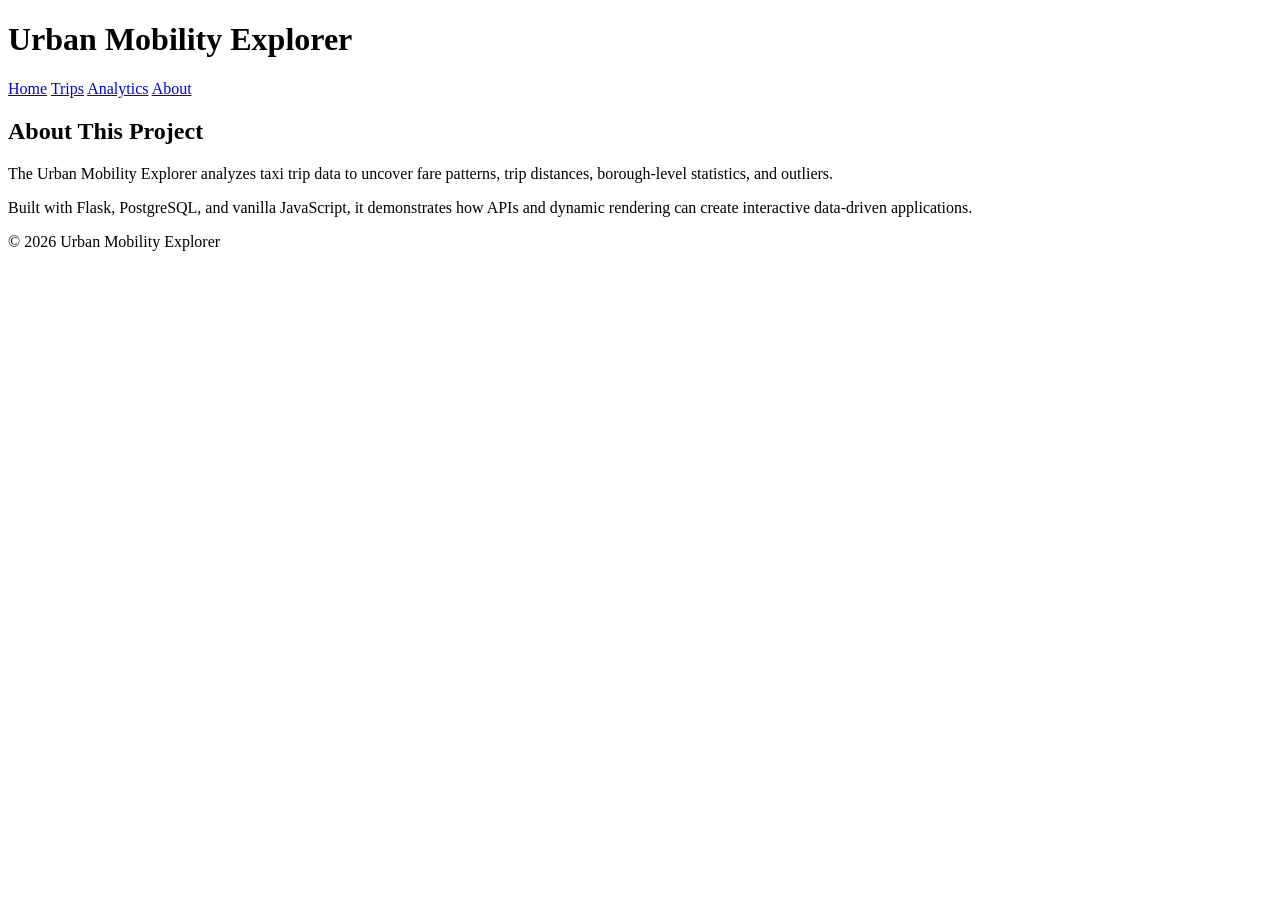
==== front-end/about.html @ bb4a69cf "Added about html file" ====
<!DOCTYPE html>
<html lang="en">
<head>
  <meta charset="UTF-8">
  <title>About - Urban Mobility Explorer</title>
  <link rel="stylesheet" href="styles.css">
</head>
<body>
  <header>
    <h1>Urban Mobility Explorer</h1>
    <nav>
      <a href="index.html">Home</a>
      <a href="trips.html">Trips</a>
      <a href="analytics.html">Analytics</a>
      <a href="about.html">About</a>
    </nav>
  </header>

  <main>
    <section>
      <h2>About This Project</h2>
      <p>
        The Urban Mobility Explorer analyzes taxi trip data to uncover fare patterns,
        trip distances, borough-level statistics, and outliers.
      </p>
      <p>
        Built with Flask, PostgreSQL, and vanilla JavaScript, it demonstrates how APIs
        and dynamic rendering can create interactive data-driven applications.
      </p>
    </section>
  </main>

  <footer>
    <p>&copy; 2026 Urban Mobility Explorer</p>
  </footer>

  <script src="app.js"></script>
</body>
</html>
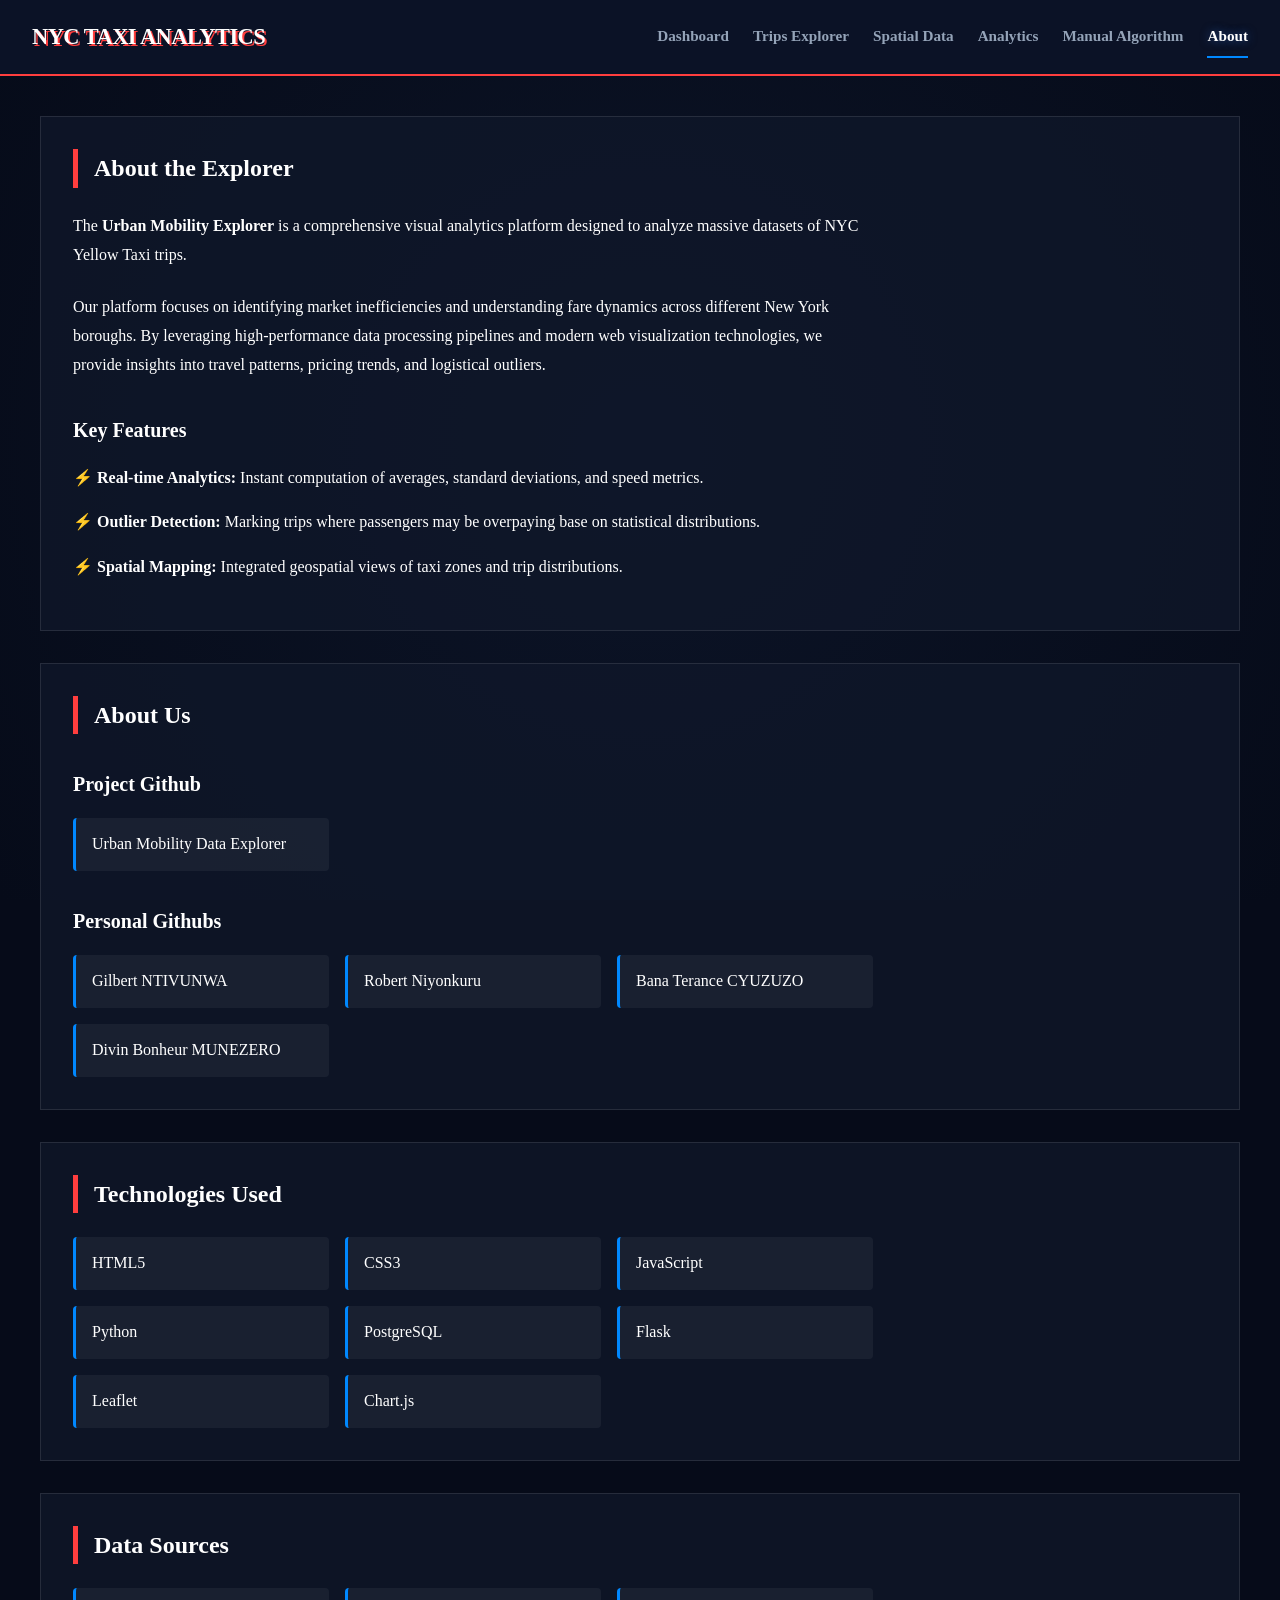
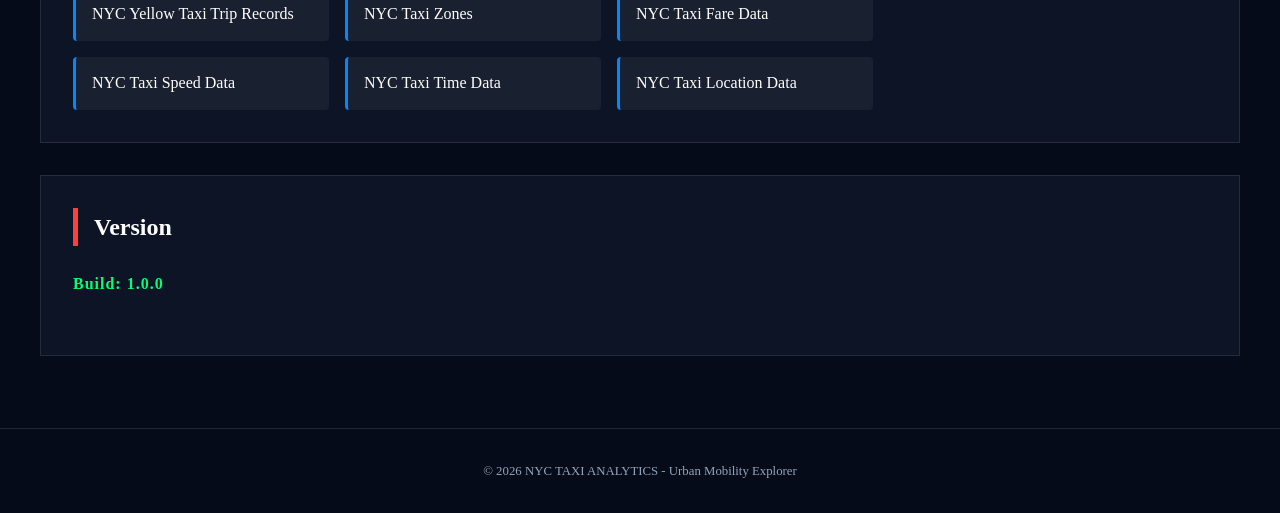
==== commit fd8e8ba2: "Updated and finalized html & css files" ====
--- a/front-end/about.html
+++ b/front-end/about.html
@@ -1,39 +1,102 @@
 <!DOCTYPE html>
 <html lang="en">
 <head>
-  <meta charset="UTF-8">
-  <title>About - Urban Mobility Explorer</title>
-  <link rel="stylesheet" href="styles.css">
+    <meta charset="UTF-8">
+    <meta name="viewport" content="width=device-width, initial-scale=1.0">
+    <title>About - Urban Mobility Explorer</title>
+    <link rel="stylesheet" href="styles.css">
 </head>
 <body>
-  <header>
-    <h1>Urban Mobility Explorer</h1>
-    <nav>
-      <a href="index.html">Home</a>
-      <a href="trips.html">Trips</a>
-      <a href="analytics.html">Analytics</a>
-      <a href="about.html">About</a>
-    </nav>
-  </header>
+    <header class="header">
+        <div class="logo-text">NYC TAXI ANALYTICS</div>
+        <nav class="nav-items">
+            <a href="index.html" class="nav-item">Dashboard</a>
+            <a href="trips.html" class="nav-item">Trips Explorer</a>
+            <a href="spatial.html" class="nav-item">Spatial Data</a>
+            <a href="analytics.html" class="nav-item">Analytics</a>
+            <a href="algorithm.html" class="nav-item">Manual Algorithm</a>
+            <a href="about.html" class="nav-item active">About</a>
+        </nav>
+    </header>
 
-  <main>
-    <section>
-      <h2>About This Project</h2>
-      <p>
-        The Urban Mobility Explorer analyzes taxi trip data to uncover fare patterns,
-        trip distances, borough-level statistics, and outliers.
-      </p>
-      <p>
-        Built with Flask, PostgreSQL, and vanilla JavaScript, it demonstrates how APIs
-        and dynamic rendering can create interactive data-driven applications.
-      </p>
-    </section>
-  </main>
+    <main class="content">
+        <div class="viz-card">
+            <h2 class="section-title">About the Explorer</h2>
+            <div class="info-content">
+                <p>
+                    The <strong>Urban Mobility Explorer</strong> is a comprehensive visual analytics platform designed to analyze massive datasets of NYC Yellow Taxi trips.
+                </p>
+                <p>
+                    Our platform focuses on identifying market inefficiencies and understanding fare dynamics across different New York boroughs. By leveraging high-performance data processing pipelines and modern web visualization technologies, we provide insights into travel patterns, pricing trends, and logistical outliers.
+                </p>
 
-  <footer>
-    <p>&copy; 2026 Urban Mobility Explorer</p>
-  </footer>
+                <h3 class="sub-section-title">Key Features</h3>
+                <ul class="feature-list">
+                    <li class="feature-item"><strong>Real-time Analytics:</strong> Instant computation of averages, standard deviations, and speed metrics.</li>
+                    <li class="feature-item"><strong>Outlier Detection:</strong> Marking trips where passengers may be overpaying base on statistical distributions.</li>
+                    <li class="feature-item"><strong>Spatial Mapping:</strong> Integrated geospatial views of taxi zones and trip distributions.</li>
+                </ul>
+            </div>
+        </div>
 
-  <script src="app.js"></script>
+        <div class="viz-card">
+            <h2 class="section-title">About Us</h2>
+            <div class="info-content">
+                <h4 class="sub-section-title">Project Github</h4>
+                <ul class="github-links">
+                    <li><a href="https://github.com/terancebana/urban-mobility-data-explorer-summative">Urban Mobility Data Explorer</a></li>
+                </ul>
+
+                <h4 class="sub-section-title">Personal Githubs</h4>
+                <ul class="github-links">
+                    <li><a href="https://github.com/NTIVUNWA250">Gilbert NTIVUNWA</a></li>
+                    <li><a href="https://github.com/RobertNiyonkuru98">Robert Niyonkuru</a></li>
+                    <li><a href="https://github.com/terancebana">Bana Terance CYUZUZO</a></li>
+                    <li><a href="https://github.com/bonheurdivin">Divin Bonheur MUNEZERO</a></li>
+                </ul>
+            </div>
+        </div>
+
+         <div class="viz-card">
+            <h2 class="section-title">Technologies Used</h2>
+            <div class="info-content">
+                <ul class="tech-stack">
+                    <li>HTML5</li>
+                    <li>CSS3</li>
+                    <li>JavaScript</li>
+                    <li>Python</li>
+                    <li>PostgreSQL</li>
+                    <li>Flask</li>
+                    <li>Leaflet</li>
+                    <li>Chart.js</li>
+                </ul>
+            </div>
+        </div>
+
+        <div class="viz-card">
+            <h2 class="section-title">Data Sources</h2>
+            <div class="info-content">
+                <ul class="tech-stack">
+                    <li>NYC Yellow Taxi Trip Records</li>
+                    <li>NYC Taxi Zones</li>
+                    <li>NYC Taxi Fare Data</li>
+                    <li>NYC Taxi Speed Data</li>
+                    <li>NYC Taxi Time Data</li>
+                    <li>NYC Taxi Location Data</li>
+                </ul>
+            </div>
+        </div>
+
+        <div class="viz-card">
+            <h2 class="section-title">Version</h2>
+            <div class="info-content">
+                <p class="version-info">Build: 1.0.0</p>
+            </div>
+        </div>
+    </main>
+    <footer style="text-align: center; padding: 2rem; color: var(--secondary-text); font-size: 0.8rem; border-top: 1px solid var(--border-color);">
+        &copy; 2026 NYC TAXI ANALYTICS - Urban Mobility Explorer
+    </footer>
+    <script src="app.js"></script>
 </body>
 </html>
--- a/front-end/styles.css
+++ b/front-end/styles.css
@@ -0,0 +1,555 @@
+:root {
+    --primary-bg: #060b19;
+    --card-bg: rgba(15, 23, 42, 0.75);
+    --accent-color: #ff3e3e;
+    --highlight-color: #0088ff;
+    --primary-text: #ffffff;
+    --secondary-text: #94a3b8;
+    --success-color: #00ff73;
+    --border-color: rgba(255, 255, 255, 0.1);
+
+    --shadow-glow: 0 0 20px rgba(255, 62, 62, 0.2);
+    --font-main: cursive;
+}
+
+* { box-sizing: border-box; margin: 0; padding: 0; }
+
+html {
+    background-color: var(--primary-bg);
+}
+
+body {
+    background-color: var(--primary-bg);
+    background:
+        radial-gradient(circle at 50% 50%, #0c1427 0%, #060b19 100%),
+        linear-gradient(rgba(255, 255, 255, 0.02) 1px, transparent 1px),
+        linear-gradient(90deg, rgba(255, 255, 255, 0.02) 1px, transparent 1px);
+    background-size: auto, 50px 50px, 50px 50px;
+    background-attachment: fixed;
+    color: var(--primary-text);
+    line-height: 1.6;
+    min-height: 100vh;
+    font-family: var(--font-main);
+}
+
+
+@keyframes overpay-pulse {
+    0% { box-shadow: 0 0 5px var(--accent-color); }
+    50% { box-shadow: 0 0 20px var(--accent-color); }
+    100% { box-shadow: 0 0 5px var(--accent-color); }
+}
+
+.trip-card.overpaying {
+    animation: overpay-pulse 2s infinite ease-in-out;
+    border: 1px solid var(--accent-color);
+}
+
+
+.glass {
+    background: var(--card-bg);
+    backdrop-filter: blur(12px);
+    -webkit-backdrop-filter: blur(12px);
+    border: 1px solid var(--border-color);
+}
+
+
+.header {
+    background: rgba(12, 20, 39, 0.95);
+    border-bottom: 2px solid var(--accent-color);
+    padding: 1rem 2rem;
+    display: flex;
+    justify-content: space-between;
+    align-items: center;
+
+    z-index: 100;
+    position: sticky;
+    top: 0;
+    backdrop-filter: blur(10px);
+}
+
+.logo-text {
+    font-weight: 900;
+    font-size: 1.4rem;
+    color: var(--primary-text);
+    letter-spacing: -0.5px;
+    text-transform: uppercase;
+    text-shadow: 2px 2px 0px var(--accent-color);
+}
+
+.nav-items { display: flex; gap: 1.5rem; }
+
+.nav-item {
+    text-decoration: none;
+    color: var(--secondary-text);
+    font-weight: 600;
+    font-size: 0.95rem;
+    padding: 0.5rem 0;
+    transition: all 0.2s;
+    border-bottom: 2px solid transparent;
+}
+
+.nav-item:hover, .nav-item.active {
+    color: var(--primary-text);
+    border-bottom-color: var(--highlight-color);
+    text-shadow: 0 0 10px rgba(59, 130, 246, 0.5);
+}
+
+
+.main-container {
+    display: grid;
+    grid-template-columns: 280px 1fr;
+    min-height: calc(100vh - 65px);
+}
+
+
+.sidebar {
+    background: rgba(12, 20, 39, 0.8);
+    border-right: 1px solid var(--border-color);
+    padding: 2rem;
+    display: flex;
+    flex-direction: column;
+}
+
+.filter-group label {
+    display: block;
+    font-size: 0.85rem;
+    font-weight: 700;
+    color: var(--highlight-color);
+    margin-bottom: 0.5rem;
+    text-transform: uppercase;
+    letter-spacing: 0.5px;
+}
+
+.filter-input {
+    width: 100%;
+    padding: 0.75rem;
+    border: 1px solid var(--border-color);
+
+    font-family: inherit;
+    font-size: 1rem;
+    margin-bottom: 1rem;
+    background-color: rgba(255, 255, 255, 0.05);
+    color: var(--primary-text);
+    transition: all 0.2s;
+}
+
+.filter-input:focus {
+    outline: none;
+    border-color: var(--accent-color);
+    background-color: rgba(255, 255, 255, 0.1);
+
+}
+
+.filter-input option {
+    background-color: #0c1427;
+    color: white;
+}
+
+.apply-btn {
+    width: 100%;
+    padding: 0.75rem;
+    background-color: var(--accent-color);
+    color: white;
+    border: none;
+
+    font-weight: 800;
+    cursor: pointer;
+    transition: all 0.2s;
+
+    text-transform: uppercase;
+    letter-spacing: 1px;
+}
+
+.apply-btn:hover {
+    background-color: #dc2626;
+    transform: translateY(-2px);
+
+}
+
+.apply-btn:active { transform: translateY(0); }
+
+
+.content {
+    padding: 2rem;
+    max-width: 1600px;
+}
+
+
+.stats-grid {
+    display: grid;
+    grid-template-columns: repeat(auto-fit, minmax(240px, 1fr));
+    gap: 1.5rem;
+    margin-bottom: 2rem;
+}
+
+.stat-card {
+    background: var(--card-bg);
+    padding: 1.5rem;
+
+    border: 1px solid var(--border-color);
+
+    transition: transform 0.2s;
+}
+
+.stat-card:hover {
+    transform: translateY(-4px);
+
+    border-color: var(--highlight-color);
+}
+
+.stat-label {
+    font-size: 0.85rem;
+    color: var(--secondary-text);
+    font-weight: 600;
+    margin-bottom: 0.5rem;
+    text-transform: uppercase;
+}
+
+.stat-value {
+    font-size: 2.25rem;
+    font-weight: 800;
+    color: var(--primary-text);
+    text-shadow: 0 0 10px rgba(255, 255, 255, 0.1);
+}
+
+
+.viz-card {
+    background: var(--card-bg);
+    padding: 2rem;
+
+    border: 1px solid var(--border-color);
+
+    margin-bottom: 2rem;
+}
+
+.section-title {
+    font-size: 1.5rem;
+    font-weight: 800;
+    color: var(--primary-text);
+    margin-bottom: 1.5rem;
+    border-left: 5px solid var(--accent-color);
+    padding-left: 1rem;
+}
+
+
+.section-header {
+    display: flex;
+    justify-content: space-between;
+    align-items: center;
+    margin-bottom: 2rem;
+    flex-wrap: wrap;
+    gap: 1rem;
+}
+
+.section-controls { display: flex; gap: 1rem; flex-wrap: wrap; }
+
+.search-box {
+    padding: 0.75rem 1rem;
+    border: 1px solid var(--border-color);
+
+    width: 300px;
+    font-size: 0.95rem;
+
+    background: rgba(255, 255, 255, 0.05);
+    color: white;
+}
+.search-box::placeholder { color: var(--secondary-text); }
+
+#tripListContainer {
+    display: flex;
+    flex-direction: column;
+    gap: 1rem;
+}
+
+.trip-card {
+    background: var(--card-bg);
+    border: 1px solid var(--border-color);
+    padding: 1.5rem;
+    transition: all 0.2s;
+}
+
+.trip-card:hover {
+    transform: scale(1.005);
+    border-color: var(--highlight-color);
+    background: rgba(30, 58, 138, 0.4);
+}
+
+.trip-header {
+    display: flex;
+    justify-content: space-between;
+    align-items: center;
+    border-bottom: 1px solid var(--border-color);
+    padding-bottom: 0.75rem;
+    margin-bottom: 1rem;
+}
+
+.stats-grid {
+    display: grid;
+    grid-template-columns: repeat(auto-fit, minmax(240px, 1fr));
+    gap: 1.5rem;
+    margin-bottom: 2rem;
+}
+
+.stat-card {
+    background: var(--card-bg);
+    padding: 1.5rem;
+    border: 1px solid var(--border-color);
+    transition: transform 0.2s;
+}
+
+.trip-id {
+    font-weight: 700;
+    font-size: 0.9rem;
+    color: var(--highlight-color);
+    text-transform: uppercase;
+}
+
+.trip-status {
+    font-size: 0.75rem;
+    padding: 4px 12px;
+    background: rgba(34, 197, 94, 0.1);
+    color: var(--success-color);
+
+    font-weight: 600;
+    border: 1px solid rgba(34, 197, 94, 0.2);
+}
+
+.trip-details {
+    display: grid;
+    grid-template-columns: repeat(auto-fit, minmax(100px, 1fr));
+    gap: 1rem;
+    margin-bottom: 1rem;
+}
+
+.trip-detail-item { display: flex; flex-direction: column; }
+
+.trip-detail-label {
+    font-size: 0.75rem;
+    color: var(--secondary-text);
+    margin-bottom: 2px;
+    text-transform: uppercase;
+}
+
+.trip-detail-value {
+    font-size: 1.1rem;
+    font-weight: 700;
+    color: var(--primary-text);
+}
+
+.trip-route {
+    background: rgba(255, 255, 255, 0.05);
+    padding: 0.75rem;
+
+    font-size: 0.9rem;
+    color: var(--secondary-text);
+    display: flex;
+    align-items: center;
+    gap: 0.5rem;
+    flex-wrap: wrap;
+    border: 1px solid var(--border-color);
+}
+
+.route-arrow { color: var(--accent-color); font-weight: bold; }
+
+
+.pagination {
+    display: flex;
+    justify-content: center;
+    align-items: center;
+    gap: 1.5rem;
+    margin-top: 3rem;
+    padding-bottom: 2rem;
+}
+
+.page-btn {
+    padding: 0.5rem 1.5rem;
+    background: var(--card-bg);
+    border: 1px solid var(--border-color);
+
+    cursor: pointer;
+    font-weight: 600;
+    color: var(--secondary-text);
+    transition: all 0.2s;
+}
+
+.page-btn:hover:not(:disabled) {
+    background: var(--accent-color);
+    color: white;
+    transform: translateY(-2px);
+
+    border-color: var(--accent-color);
+}
+
+.page-btn:disabled { opacity: 0.5; cursor: not-allowed; }
+
+#pageNumber { font-weight: 600; color: var(--secondary-text); }
+
+
+table {
+    width: 100%;
+    border-collapse: separate;
+    border-spacing: 0;
+    margin-top: 1rem;
+}
+
+th {
+    text-align: left;
+    padding: 1rem;
+    background: rgba(0, 0, 0, 0.2);
+    color: var(--secondary-text);
+    font-weight: 600;
+    border-bottom: 1px solid var(--border-color);
+    text-transform: uppercase;
+    font-size: 0.8rem;
+    letter-spacing: 0.5px;
+}
+
+td {
+    padding: 1rem;
+    border-bottom: 1px solid var(--border-color);
+    color: var(--primary-text);
+}
+
+tr:last-child td { border-bottom: none; }
+tr:hover td { background-color: rgba(255, 255, 255, 0.05); }
+
+
+#map {
+    height: 600px;
+    width: 100%;
+    background: #0c1427;
+    overflow: hidden;
+    border: 1px solid var(--border-color);
+}
+
+.map-legend {
+    position: absolute;
+    bottom: 30px;
+    right: 30px;
+    background: rgba(12, 20, 39, 0.9);
+    padding: 1.2rem;
+    border-radius: 12px;
+    border: 1px solid var(--border-color);
+    z-index: 1000;
+    backdrop-filter: blur(10px);
+    box-shadow: 0 8px 32px rgba(0, 0, 0, 0.5);
+    min-width: 160px;
+}
+
+.legend-item {
+    display: flex;
+    align-items: center;
+    gap: 12px;
+    margin-bottom: 8px;
+    font-size: 0.85rem;
+    color: var(--secondary-text);
+}
+
+.legend-item .dot {
+    width: 12px;
+    height: 12px;
+    border-radius: 50%;
+    display: inline-block;
+    border: 1px solid rgba(255,255,255,0.2);
+}
+
+.loading-text {
+    text-align: center;
+    font-style: italic;
+    color: var(--secondary-text);
+    margin-top: 3rem;
+    font-size: 1.1rem;
+}
+
+
+
+
+
+.content {
+    padding: 2.5rem;
+}
+
+.trip-card.overpaying {
+    border: 2px solid var(--accent-color) !important;
+    box-shadow: 0 0 15px rgba(239, 68, 68, 0.4);
+}
+
+.overpaying-badge {
+    color: var(--accent-color);
+    font-weight: 800;
+    font-size: 0.75rem;
+    text-transform: uppercase;
+    margin-left: 10px;
+}
+
+.info-content {
+    max-width: 800px;
+    line-height: 1.8;
+}
+
+.info-content p {
+    margin-bottom: 1.5rem;
+}
+
+.feature-list {
+    list-style: none;
+    margin-top: 1rem;
+}
+
+.feature-item {
+    margin-bottom: 1rem;
+    padding-left: 1.5rem;
+    position: relative;
+}
+
+.feature-item::before {
+    content: "⚡";
+    position: absolute;
+    left: 0;
+    color: var(--accent-color);
+}
+
+.tech-stack, .github-links {
+    list-style: none;
+    display: grid;
+    grid-template-columns: repeat(auto-fill, minmax(200px, 1fr));
+    gap: 1rem;
+    margin-top: 1rem;
+}
+
+.tech-stack li, .github-links li {
+    background: rgba(255, 255, 255, 0.05);
+    padding: 0.75rem 1rem;
+    border-radius: 4px;
+    border-left: 3px solid var(--highlight-color);
+    transition: all 0.3s ease;
+}
+
+.tech-stack li:hover, .github-links li:hover {
+    background: rgba(255, 255, 255, 0.1);
+    transform: translateX(5px);
+}
+
+.github-links a {
+    color: var(--primary-text);
+    text-decoration: none;
+    font-weight: 500;
+}
+
+.github-links a:hover {
+    color: var(--accent-color);
+}
+
+.version-info {
+    font-weight: bold;
+    color: var(--success-color);
+    letter-spacing: 1px;
+}
+
+.sub-section-title {
+    color: var(--primary-text);
+    margin-top: 2rem;
+    margin-bottom: 1rem;
+    font-size: 1.25rem;
+    font-weight: 700;
+}
